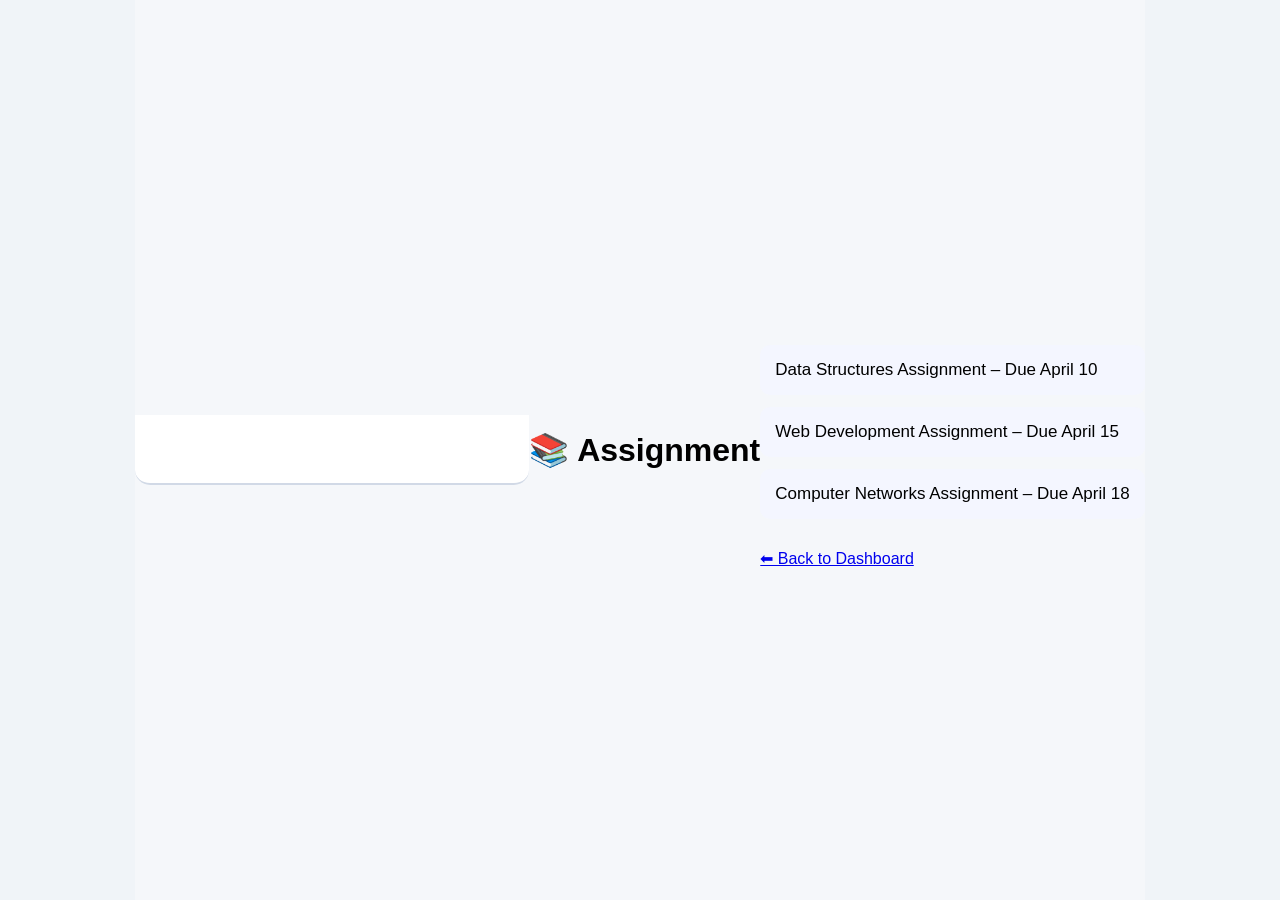
==== assignment.html @ 2868f6fb "Add files via upload" ====
<!DOCTYPE html>
<html>

<head>
<title>Assignment</title>
<link rel="stylesheet" href="style.css">
</head>

<body>

<div class="navbar">
<h2>EduConnect Portal</h2>
</div>

<h1>📚 Assignment</h1>

<div class="content">

<ul>

<li>Data Structures Assignment – Due April 10</li>

<li>Web Development Assignment – Due April 15</li>

<li>Computer Networks Assignment – Due April 18</li>

</ul>

<br>

<a href="index.html">⬅ Back to Dashboard</a>

</div>

</body>
</html>
---- style.css ----
body{
font-family: 'Segoe UI', sans-serif;
margin:0;
background:linear-gradient(135deg,#74ebd5,#9face6);
min-height:100vh;
}



.navbar{
background:rgba(0,0,0,0.6);
color:white;
padding:18px;
text-align:center;
font-size:22px;
letter-spacing:1px;
}

/* Page title */

.page-title{
text-align:center;
color:white;
margin-top:30px;
font-size:32px;
}

/* Card container */

.card-box{
width:60%;
margin:40px auto;
background:rgba(255,255,255,0.9);
padding:30px;
border-radius:15px;
box-shadow:0 10px 25px rgba(0,0,0,0.3);
}

/* List items */.menu-container{
display:grid;
grid-template-columns: repeat(auto-fit, minmax(200px,1fr));
gap:20px;
margin-top:40px;
padding:20px;
}

.menu-card{
background:white;
padding:20px;
text-align:center;
font-size:18px;
font-weight:bold;
border-radius:10px;
text-decoration:none;
color:black;
box-shadow:0 4px 10px rgba(0,0,0,0.2);
transition:0.3s;
}

.menu-card:hover{
background:#4CAF50;
color:white;
transform:scale(1.05);
}

ul{
list-style:none;
padding:0;
}

ul li{
background:#f4f6ff;
margin:12px 0;
padding:15px;
border-radius:10px;
font-size:17px;
transition:0.3s;
}

ul li:hover{
background:#dfe6ff;
transform:scale(1.02);
}

/* Forms */

form{
display:flex;
flex-direction:column;
}

input,textarea{
padding:12px;
margin:8px 0;
border-radius:8px;
border:1px solid #ccc;
font-size:15px;
}

button{
padding:12px;
background:#4a69bd;
color:white;
border:none;
border-radius:8px;
font-size:16px;
cursor:pointer;
transition:0.3s;
}

button:hover{
background:#1e3799;
}

/* Back button */

.back{
display:inline-block;
margin-top:20px;
text-decoration:none;
background:#e55039;
color:white;
padding:10px 16px;
border-radius:8px;
transition:0.3s;
}

.back:hover{
background:#b71540;
}
/* ================= General Reset ================= */
body, html {
    margin: 0;
    padding: 0;
    font-family: 'Segoe UI', sans-serif;
    min-height: 100vh;
    display: flex;
    justify-content: center;  /* center horizontally */
    align-items: center;      /* center vertically */
    background: #f0f4f8;
}

/* ================= Navbar ================= */
.navbar {
    display: flex;
    justify-content: space-between;
    align-items: center;
    padding: 15px 50px;
    background: rgba(255, 255, 255, 0.8);
    backdrop-filter: blur(10px);
    border-bottom: 2px solid #d1d9e6;
    border-radius: 0 0 15px 15px;
    position: sticky;
    top: 0;
    z-index: 100;
}

.navbar .logo {
    font-size: 26px;
    font-weight: bold;
    color: #4b4bff;
}

.navbar .nav-links {
    list-style: none;
    display: flex;
    gap: 25px;
}

.navbar .nav-links li a {
    color: #4b4bff;
    text-decoration: none;
    font-weight: 500;
    transition: 0.3s;
}

.navbar .nav-links li a:hover {
    color: #ff7f50;
}

/* ================= Login Card ================= */
.login-card {
    width: 380px;
    padding: 40px;
    background: rgba(255,255,255,0.6);
    backdrop-filter: blur(15px);
    border-radius: 25px;
    box-shadow: 0 15px 30px rgba(0,0,0,0.1);
    text-align: center;
}

.login-card h1 {
    color: #4b4bff;
    margin-bottom: 15px;
}

.login-card select, .login-card input, .login-card button {
    width: 85%;
    padding: 12px;
    margin: 12px 0;
    border-radius: 12px;
    border: 1px solid #ccc;
    font-size: 16px;
}

.login-card button {
    background: #ff7f50;
    color: white;
    font-weight: bold;
    cursor: pointer;
    transition: 0.3s;
}

.login-card button:hover {
    background: #ff6347;
    transform: translateY(-2px);
}

/* ================= Dashboard Container ================= */
.dashboard-container {
    display: grid;
    grid-template-columns: repeat(auto-fit, minmax(200px, 1fr));
    gap: 25px;
    width: 90%;
    max-width: 1000px;
}

/* ================= Dashboard Cards ================= */
.card {
    background: rgba(255,255,255,0.7);
    backdrop-filter: blur(10px);
    padding: 50px 20px;
    text-align: center;
    font-size: 18px;
    font-weight: 500;
    border-radius: 25px;
    box-shadow: 0 10px 25px rgba(0,0,0,0.1);
    cursor: pointer;
    transition: 0.4s;
}

.card:hover {
    background: #4b4bff;
    color: white;
    transform: translateY(-5px);
    box-shadow: 0 15px 30px rgba(0,0,0,0.2);
}

/* ================= Forms (Teacher Update) ================= */
form {
    max-width: 500px;
    margin: 30px auto;
    padding: 35px;
    background: rgba(255,255,255,0.6);
    backdrop-filter: blur(15px);
    border-radius: 25px;
    box-shadow: 0 10px 25px rgba(0,0,0,0.1);
}

form input, form select, form textarea {
    width: 100%;
    padding: 14px;
    margin: 12px 0;
    border-radius: 12px;
    border: 1px solid #ccc;
    font-size: 16px;
}

form button {
    background: #4b4bff;
    color: white;
    padding: 14px 25px;
    border: none;
    border-radius: 12px;
    font-size: 16px;
    cursor: pointer;
    transition: 0.3s;
}

form button:hover {
    background: #6a5af9;
    transform: translateY(-2px);
}

/* ================= Tables (Teacher Location) ================= */
table {
    width: 100%;
    border-collapse: collapse;
    border-radius: 15px;
    overflow: hidden;
    box-shadow: 0 8px 20px rgba(0,0,0,0.1);
}

th, td {
    padding: 15px;
    text-align: left;
}

th {
    background-color: #4b4bff;
    color: white;
}

tr:nth-child(even) {
    background-color: rgba(255,255,255,0.6);
}

/* ================= Responsive ================= */
@media screen and (max-width: 768px){
    .dashboard-container {
        grid-template-columns: 1fr;
    }

    .navbar {
        flex-direction: column;
        gap: 10px;
    }
}
/* 1. RESET (top) */
* {
    margin: 0;
    padding: 0;
    box-sizing: border-box;
}

/* 2. BODY */
body {
    font-family: Arial, sans-serif;
    background: #f5f7fa;
}

/* 3. NAVBAR */
.navbar {
    display: flex;
    justify-content: space-between;
    align-items: center;
    padding: 15px 40px;
    background: white;
}

/* 4. HERO SECTION */
.hero {
    padding-top: 40px; /* important */
}

/* 5. HERO CONTENT */
.hero-content {
    text-align: center;
    margin-top: 40px;
}

/* 6. TEXT + BUTTON */
.hero-content h1 {
    font-size: 36px;
}

.hero-content p {
    margin: 10px 0 20px;
}

.btn-main {
    padding: 10px 20px;
    background: blue;
    color: white;
    text-decoration: none;
}
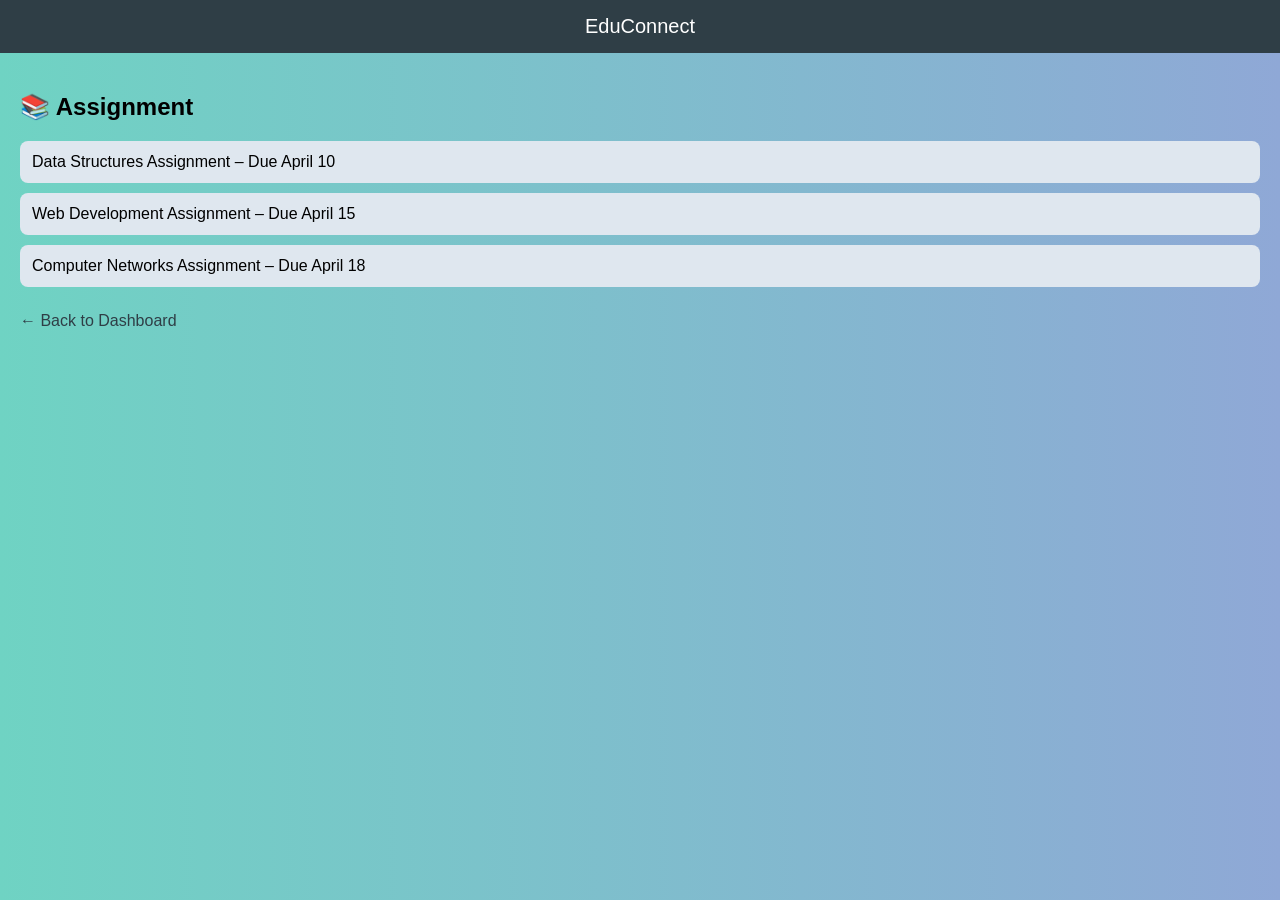
==== commit 7eb8f4f1: "Add files via upload" ====
--- a/assignment.html
+++ b/assignment.html
@@ -1,35 +1,57 @@
+<!-- ================= ASSIGNMENT PAGE ================= -->
+
 <!DOCTYPE html>
-<html>
+<html lang="en">
+<head>
+<meta charset="UTF-8">
+<meta name="viewport" content="width=device-width, initial-scale=1.0">
+<title>Assignments</title>
+<style>
+body {
+    margin: 0;
+    font-family: Arial, sans-serif;
+    background: linear-gradient(to right, #6fd3c3, #8fa8d6);
+}
 
-<head>
-<title>Assignment</title>
-<link rel="stylesheet" href="style.css">
+.header {
+    background: #2f3e46;
+    color: white;
+    text-align: center;
+    padding: 15px;
+    font-size: 20px;
+}
+
+.container {
+    padding: 20px;
+}
+
+.assignment-box {
+    background: #dfe7ef;
+    padding: 12px;
+    margin: 10px 0;
+    border-radius: 8px;
+}
+
+.back-link {
+    margin-top: 15px;
+    display: inline-block;
+    color: #2f3e46;
+    text-decoration: none;
+}
+</style>
 </head>
-
 <body>
 
-<div class="navbar">
-<h2>EduConnect Portal</h2>
-</div>
+<div class="header">EduConnect</div>
 
-<h1>📚 Assignment</h1>
+<div class="container">
+    <h2>📚 Assignment</h2>
 
-<div class="content">
+    <div class="assignment-box">Data Structures Assignment – Due April 10</div>
+    <div class="assignment-box">Web Development Assignment – Due April 15</div>
+    <div class="assignment-box">Computer Networks Assignment – Due April 18</div>
 
-<ul>
-
-<li>Data Structures Assignment – Due April 10</li>
-
-<li>Web Development Assignment – Due April 15</li>
-
-<li>Computer Networks Assignment – Due April 18</li>
-
-</ul>
-
-<br>
-
-<a href="index.html">⬅ Back to Dashboard</a>
-
+    <a href="index.html" class="back-link">← Back to Dashboard</a>
 </div>
 
 </body>
